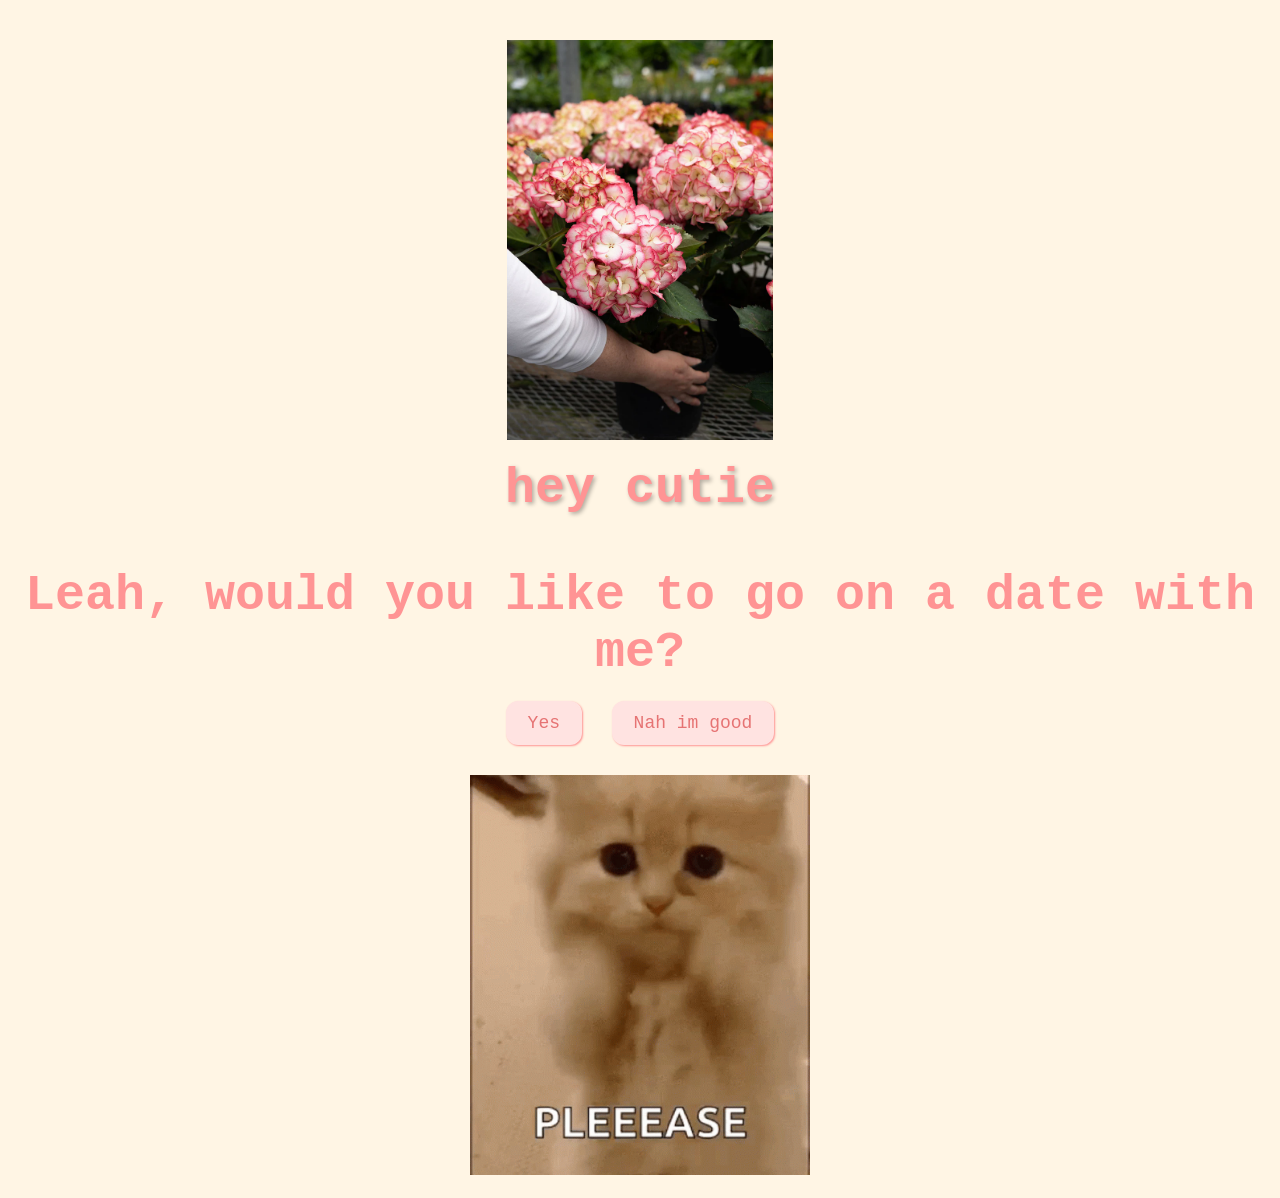
==== index.html @ f1597cb0 "Initial commit: Date invitation website" ====
<!DOCTYPE html>
<html lang="en">
  <head>
    <meta charset="UTF-8" />
    <meta name="viewport" content="width=device-width, initial-scale=1.0" />
    <title>Date Invitation</title>
    <link rel="stylesheet" href="css/datenight.css" />
  </head>
  <body>
    <div class="flower-container"><img src="flower.png" class="flower-image"/><p class="hey-cutie">hey cutie</p></div>
    <div id="dateQuestion"><b>Leah, would you like to go on a date with me?</b></div>
    <button class="answerButton" onclick="location.href='thankyou.html'">
      Yes 
    </button>
    <button class="answerButton" id="noButton">Nah im good</button>
    <br />
    <img src="cat.gif" alt="cat asking question" class="responsive" />
    <script>
      document
        .getElementById("noButton")
        .addEventListener("click", function () {
          var yesButton = document.querySelector(
            'button[onclick*="thankyou.html"]'
          );
          var currentFontSize = parseInt(
            window.getComputedStyle(yesButton).fontSize
          );
          yesButton.style.fontSize = currentFontSize + 10 + "px"; 
        });
    </script>
  </body>
</html>
---- css/datenight.css ----
body {
  text-align: center;
  margin-top: 30px;
  font-family: "Courier";
  background-color: #fff5e4;
  color: #ff9494;
}

img {
  height: 400px;
  width: auto;
  padding: 10px;
}

#dateQuestion {
  font-size: 50px;
  margin-bottom: 10px;
}
.answerButton {
  padding: 10px 20px;
  font-size: 18px;
  cursor: pointer;
  margin: 10px;
  font-family: "courier";
  margin-bottom: 20px;
  background-color: #ffe3e1;
  color: #e67373;
  border-radius: 12px;
  border: 2px solid #ffe3e1;
  box-shadow: 1px 1px 2px #ff9494;
  transition: 0.3s;
}

.answerButton:hover {
  background-color: #ff9494;
  color: #ffe3e1;
  border: 2px solid #ff9494;
  box-shadow: 1px 1px 2px #ffe3e1;
}

.flower-container {
  position: relative;
  text-align: center;
  margin-bottom: 30px;
}

.flower-image {
  height: 400px;
  width: auto;
  display: block;
  margin: 0 auto;
}

.hey-cutie {
  color: #ff9494;
  font-size: 50px;
  font-weight: bold;
  margin-top: 10px;
  font-family: "Courier";
  text-shadow: 2px 2px 4px rgba(0,0,0,0.3);
}
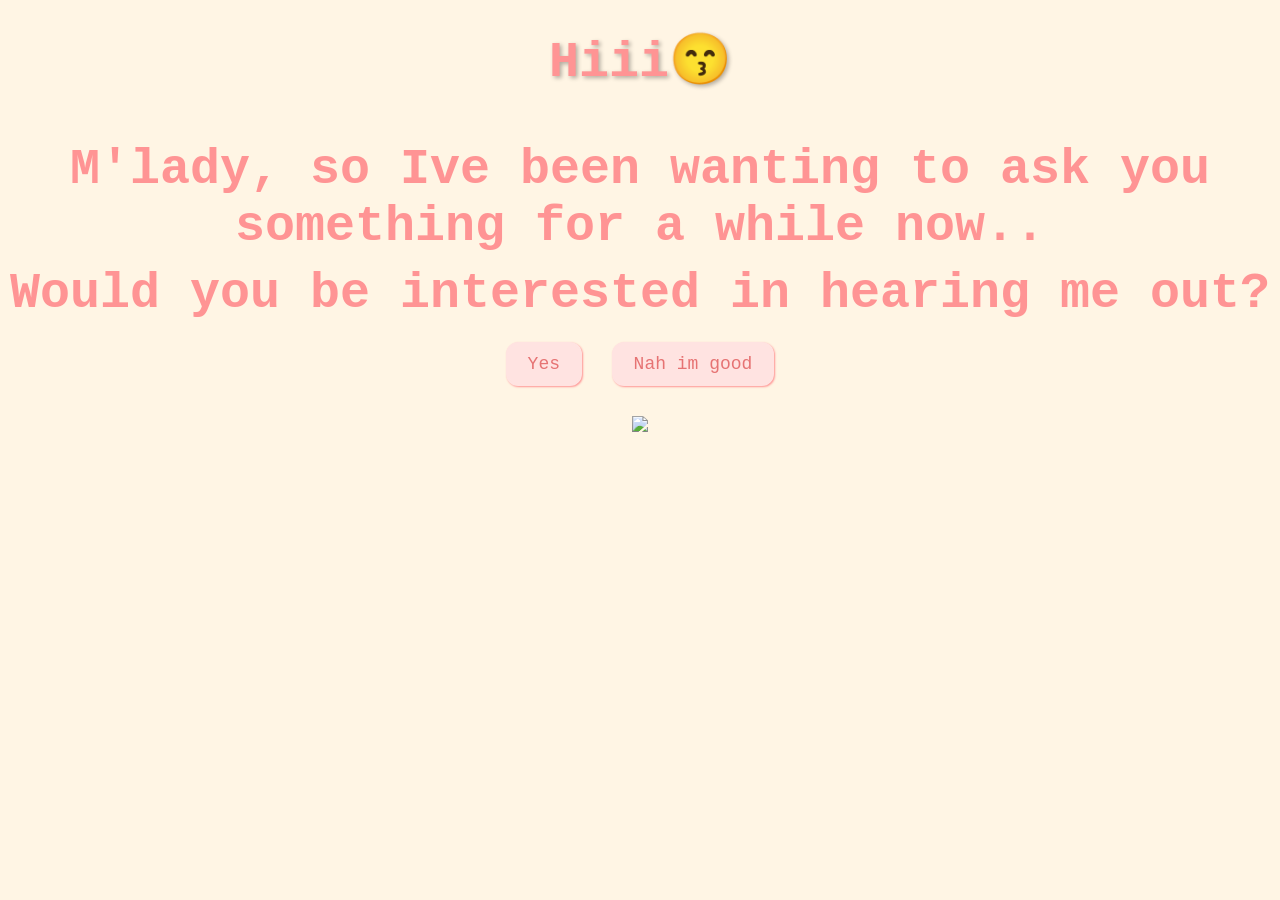
==== commit 5f311c79: "Initial commit" ====
--- a/index.html
+++ b/index.html
@@ -7,20 +7,25 @@
     <link rel="stylesheet" href="css/datenight.css" />
   </head>
   <body>
-    <div class="flower-container"><img src="flower.png" class="flower-image"/><p class="hey-cutie">hey cutie</p></div>
-    <div id="dateQuestion"><b>Leah, would you like to go on a date with me?</b></div>
-    <button class="answerButton" onclick="location.href='thankyou.html'">
+    <div><p class="hey-cutie">Hiii😙</p></div>
+    <div id="dateQuestion"><b>M'lady, so Ive been wanting to ask you something for a while now..</b></div>
+    <div id="dateQuestion"><b>Would you be interested in hearing me out?</b></div>
+    
+    <button class="answerButton" onclick="location.href='askherout.html'">
       Yes 
     </button>
     <button class="answerButton" id="noButton">Nah im good</button>
     <br />
-    <img src="cat.gif" alt="cat asking question" class="responsive" />
+    <img 
+      src="https://media.giphy.com/media/6Azx1QoKCCYkPtyl1N/giphy.gif" 
+      class="responsive" 
+    />
     <script>
       document
         .getElementById("noButton")
         .addEventListener("click", function () {
           var yesButton = document.querySelector(
-            'button[onclick*="thankyou.html"]'
+            'button[onclick*="askherout.html"]'
           );
           var currentFontSize = parseInt(
             window.getComputedStyle(yesButton).fontSize
--- a/css/datenight.css
+++ b/css/datenight.css
@@ -4,7 +4,9 @@
   font-family: "Courier";
   background-color: #fff5e4;
   color: #ff9494;
+
 }
+
 
 img {
   height: 400px;
@@ -50,7 +52,6 @@
   display: block;
   margin: 0 auto;
 }
-
 .hey-cutie {
   color: #ff9494;
   font-size: 50px;
@@ -58,4 +59,4 @@
   margin-top: 10px;
   font-family: "Courier";
   text-shadow: 2px 2px 4px rgba(0,0,0,0.3);
-} +} 
